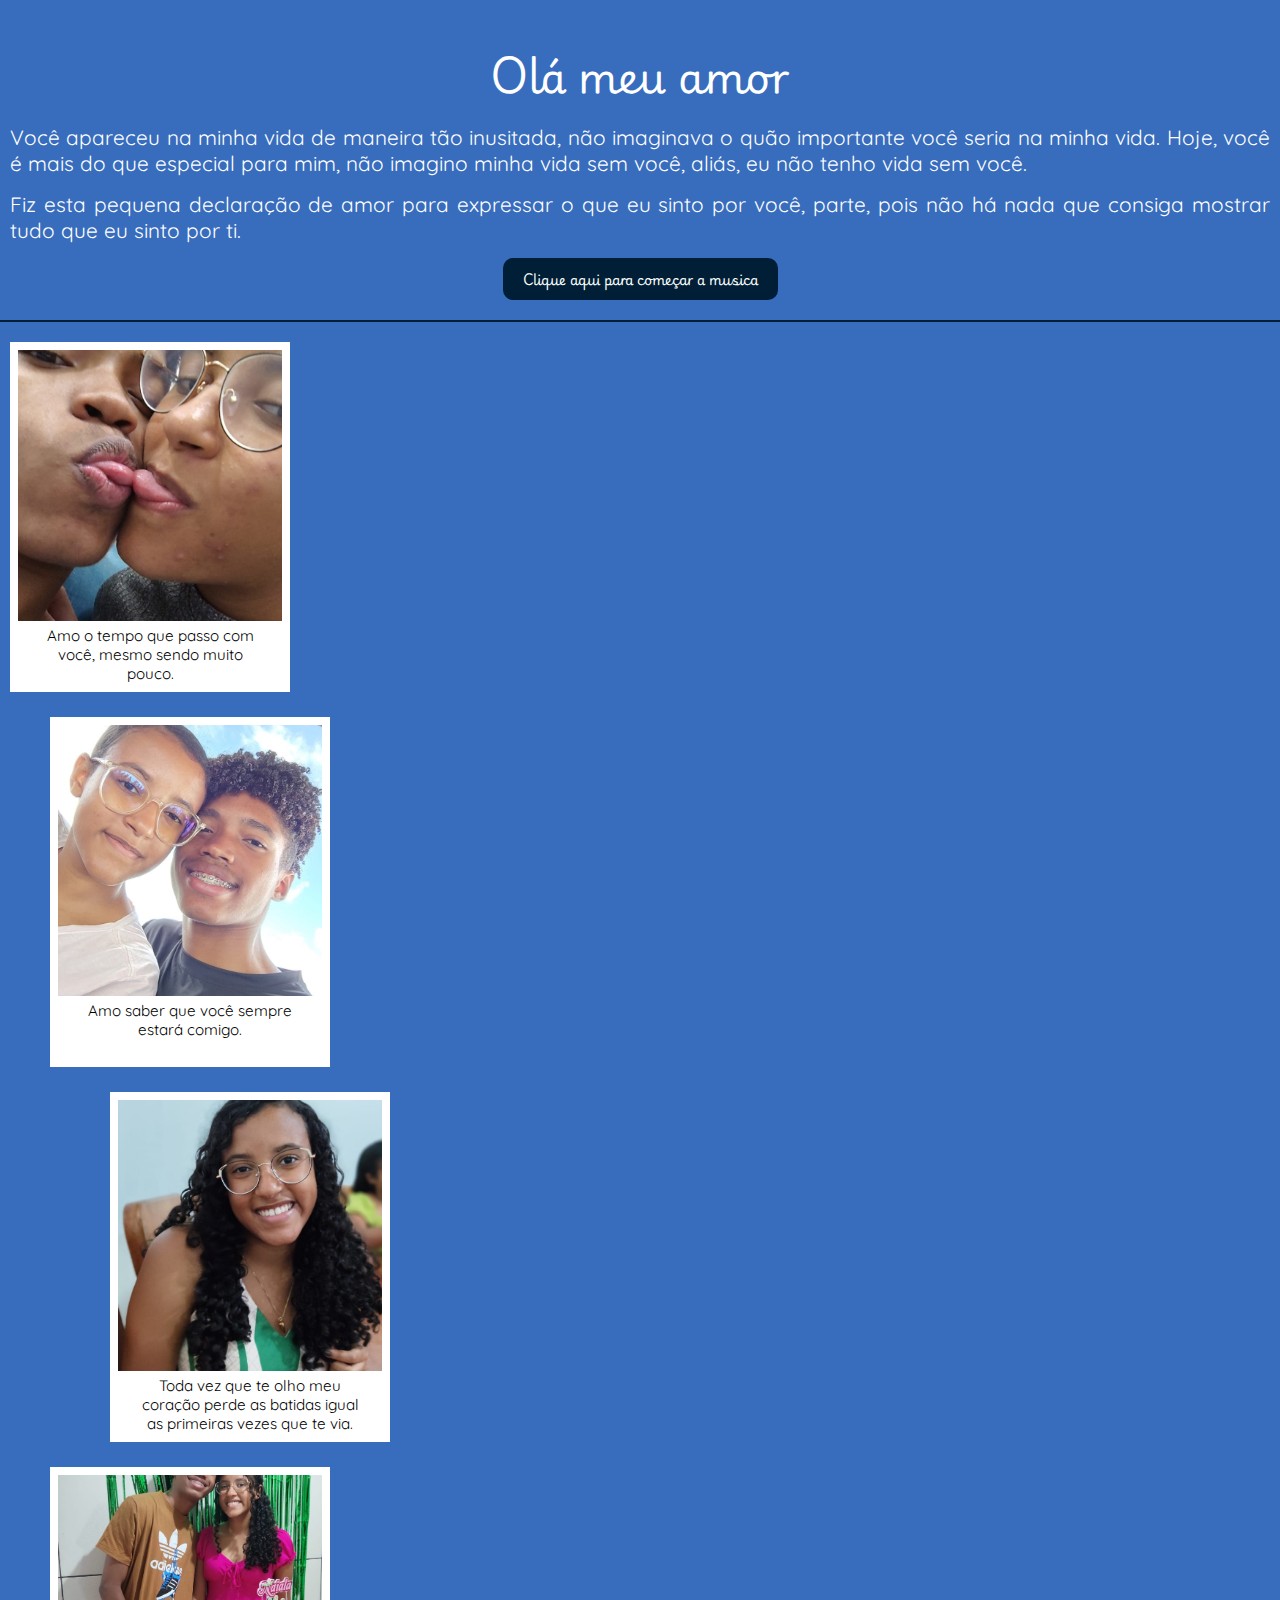
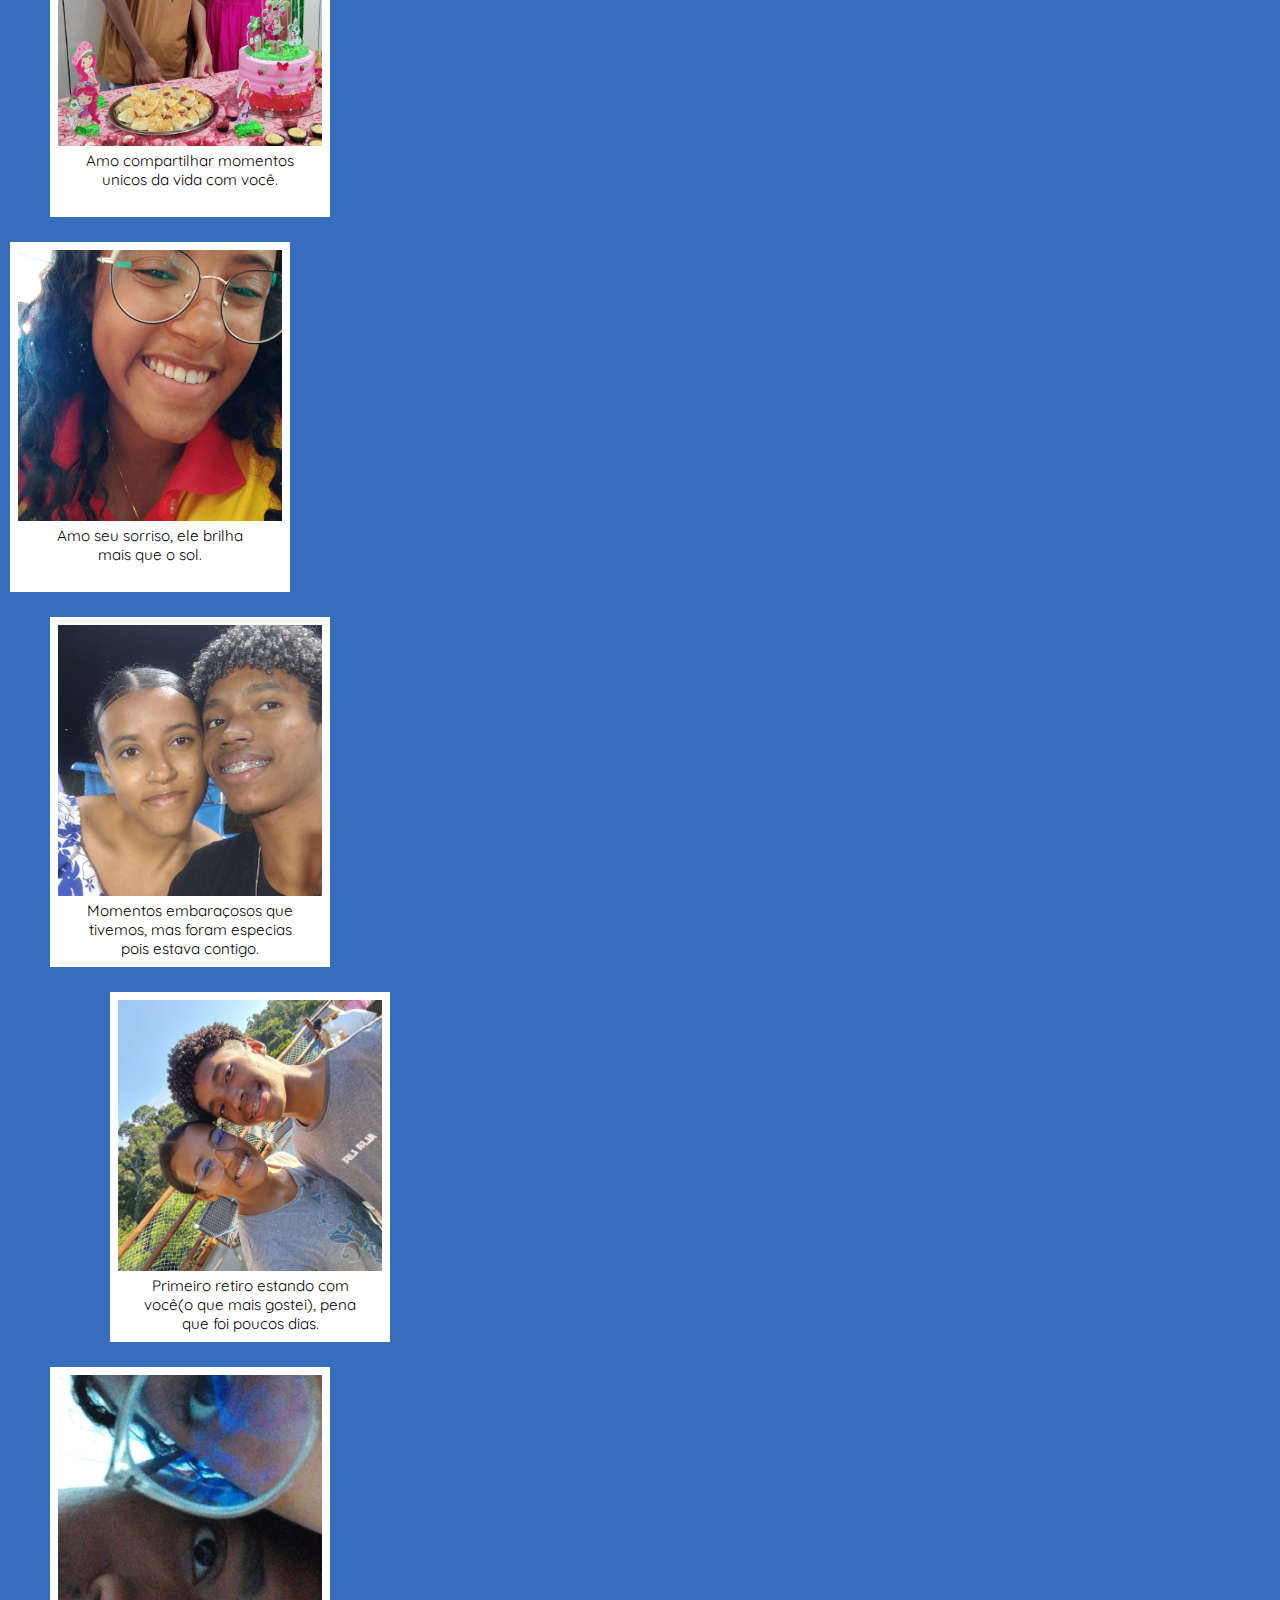
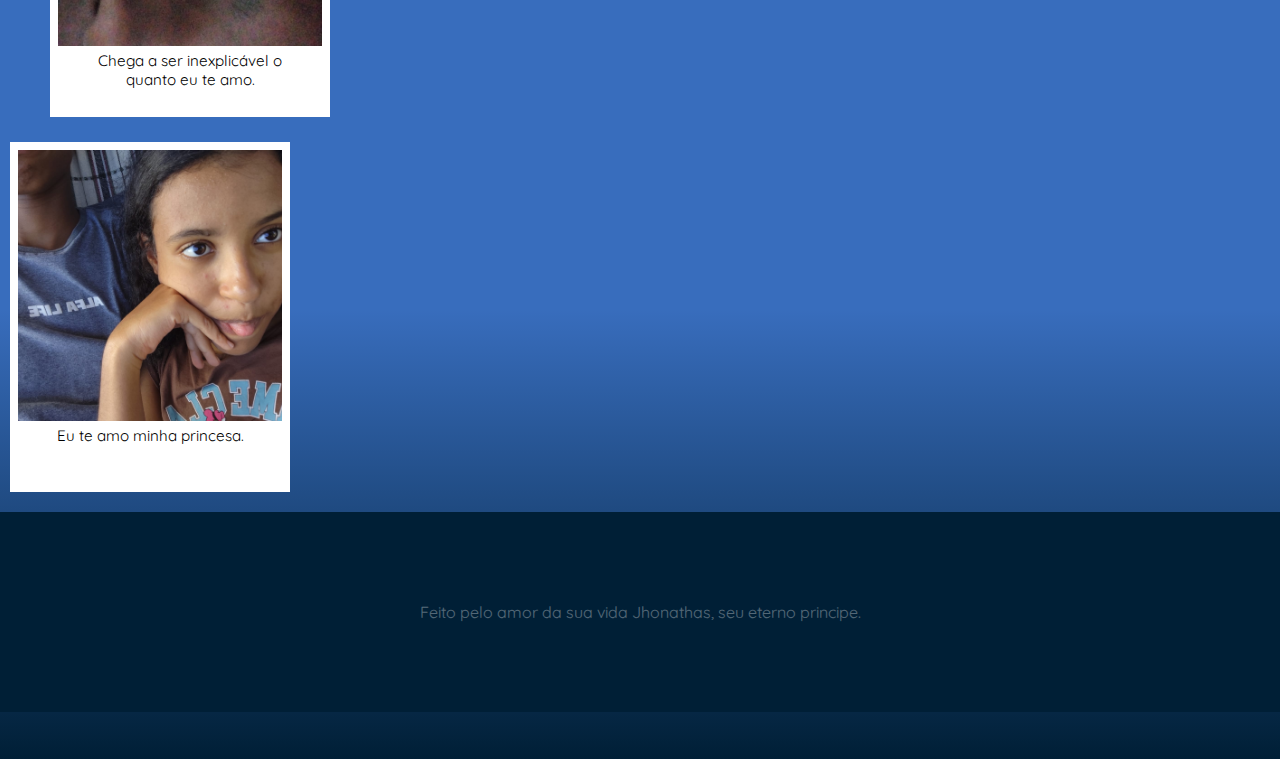
==== index.html @ bfcbef0d "versao 1" ====
<!DOCTYPE html>
<html lang="pt-br">

<head>
    <meta charset="UTF-8">
    <meta name="viewport" content="width=device-width, initial-scale=1.0">
    <title>Sentimento de amor</title>
    <link rel="stylesheet" href="src/style.css">
    <link rel="icon" href="src/img/png-transparent-blue-heart-art-heart-blue-love-emoji-heart-love-blue-color-removebg-preview.png" type="image/x-icon">
</head>

<body>
    <main>
        <section class="textIntro">
            <h1>Olá meu amor</h1>
            <p>Você apareceu na minha vida de maneira tão inusitada,
                não imaginava o quão importante você seria na minha vida. Hoje, você é mais do que especial para mim,
                não
                imagino minha
                vida sem você, aliás, eu não tenho vida sem você.</p>
            <p>Fiz esta pequena declaração de amor para expressar o que eu sinto por você, parte, pois não há nada que
                consiga mostrar tudo que eu sinto por ti.</p>
            <audio id="audioPlayer"
                src="src/audio/Áudio do WhatsApp de 2025-02-25 à(s) 20.16.45_b1f5170b.mp3" type="mp3">
            </audio>
            <button onclick="começarAudio()">Clique aqui para começar a musica</button>
        </section>
        <hr>
        <section class="fotos">
            <div class="card">
                <div class="img-card">
                    <img src="src/img/Imagem do WhatsApp de 2025-02-25 à(s) 17.56.39_9ca55180.jpg" alt="card fotos">
                </div>
                <p>Amo o tempo que passo com você, mesmo sendo muito pouco.</p>
            </div>

            <dii class="card dois">
                <div class="img-card">
                    <img src="src/img/Imagem do WhatsApp de 2025-02-25 à(s) 17.56.40_5b5b7c7b.jpg" alt="card fotos">
                </div>
                <p>Amo saber que você sempre estará comigo.</p>
            </dii>
            <dii class="card tres">
                <div class="img-card">
                    <img src="src/img/Imagem do WhatsApp de 2025-02-25 à(s) 17.56.40_c260536b.jpg" alt="card fotos">
                </div>
                <p>Toda vez que te olho meu coração perde as batidas igual as primeiras vezes que te via.</p>
            </dii>
            <dii class="card quatro">
                <div class="img-card">
                    <img src="src/img/Imagem do WhatsApp de 2025-02-25 à(s) 17.56.41_6068df06.jpg" alt="card fotos">
                </div>
                <p>Amo compartilhar momentos unicos da vida com você.</p>
            </dii>
            <dii class="card cinco">
                <div class="img-card">
                    <img src="src/img/Imagem do WhatsApp de 2025-02-25 à(s) 17.56.41_78482e1c.jpg" alt="card fotos">
                </div>
                <p>Amo seu sorriso, ele brilha mais que o sol.</p>
            </dii>
            <dii class="card seis">
                <div class="img-card">
                    <img src="src/img/Imagem do WhatsApp de 2025-02-25 à(s) 17.56.41_dcea48b6.jpg" alt="card fotos">
                </div>
                <p>Momentos embaraçosos que tivemos, mas foram especias pois estava contigo.</p>
            </dii>
            <dii class="card sete">
                <div class="img-card">
                    <img src="src/img/Imagem do WhatsApp de 2025-02-25 à(s) 17.56.42_64e5547e.jpg" alt="card fotos">
                </div>
                <p>Primeiro retiro estando com você(o que mais gostei), pena que foi poucos dias.</p>
            </dii>
            <dii class="card oito">
                <div class="img-card">
                    <img src="src/img/Imagem do WhatsApp de 2025-02-25 à(s) 17.56.42_228e6f34.jpg" alt="card fotos">
                </div>
                <p>Chega a ser inexplicável o quanto eu te amo.</p>
            </dii>
            <dii class="card nove">
                <div class="img-card">
                    <img src="src/img/Imagem do WhatsApp de 2025-02-25 à(s) 17.56.43_8bff7e84.jpg" alt="card fotos">
                </div>
                <p>Eu te amo minha princesa.</p>
            </dii>
        </section>
    </main>

    <footer>
        <p>Feito pelo amor da sua vida Jhonathas, seu eterno principe.</p>
    </footer>

    <script>
        // Função para iniciar o áudio a partir de um tempo específico
        function começarAudio() {
            var audio = document.getElementById("audioPlayer");
            audio.currentTime = 29; // O áudio começará aos 30 segundos
            audio.play(); // Reproduz o áudio
        }
    </script>
</body>

</html>
---- src/style.css ----
@import url('https://fonts.googleapis.com/css2?family=Luckiest+Guy&family=Playwrite+IT+Moderna:wght@100..400&family=Poppins:ital,wght@0,100;0,200;0,300;0,400;0,500;0,600;0,700;0,800;0,900;1,100;1,200;1,300;1,400;1,500;1,600;1,700;1,800;1,900&family=Roboto:ital,wght@0,100..900;1,100..900&display=swap');
@import url('https://fonts.googleapis.com/css2?family=Luckiest+Guy&family=Playwrite+IT+Moderna:wght@100..400&family=Poppins:ital,wght@0,100;0,200;0,300;0,400;0,500;0,600;0,700;0,800;0,900;1,100;1,200;1,300;1,400;1,500;1,600;1,700;1,800;1,900&family=Quicksand:wght@300..700&family=Roboto:ital,wght@0,100..900;1,100..900&display=swap');

* {
    margin: 0;
    padding: 0;
    box-sizing: border-box;
}

body {
    background-color: #386dbd;
}

.textIntro {
    display: flex;
    flex-direction: column;
    gap: 15px;
    align-items: center;
    text-align: justify;
    padding: 40px 10px 20px;
    font-size: 1.3rem;
    color: #ffffff;
}

h1 {
    font-family: "Playwrite IT Moderna", sans-serif;
}

p {
    font-family: "Quicksand", sans-serif;
}

.fotos {
    display: flex;
    flex-direction: column;
    gap: 25px;
}

.fotos::after {
    content: "";
    position: absolute;
    bottom: -3059px;
    right: 0;
    width: 100%;
    height: 50%;
    /* A altura do degradê */
    background: linear-gradient(to bottom, rgba(255, 255, 255, 0), #001f36);
}

.card {
    z-index: 1;
    display: flex;
    align-items: center;
    flex-direction: column;
    padding: 8px 8px 3px;
    gap: 5px;
    width: 280px;
    height: 350px;
    background-color: #ffffff;
    margin-left: 10px;
    text-align: center;
    box-shadow: 1px black;
}

.card p {
    width: 220px;
    font-size: 0.95rem;
}

.img-card {
    width: 100%;
    height: 80%;

}

img {
    width: 100%;
    height: 100%;
    object-fit: cover;
}

.dois,
.quatro,
.seis,
.oito {
    margin-left: 50px;
}

.tres,
.sete {
    margin-left: 110px;
}

footer {
    display: flex;
    flex-direction: column;
    justify-content: center;
    align-items: center;
    text-align: center;
    background-color: #001f36;
    height: 200px;
    margin-top: 20px;
    color: #ffffff;
}

hr {
    margin-bottom: 20px;
    border: none;
    height: 1.5px;
    background-color: #001f36;
}

button {
    border: none;
    padding: 10px 20px;
    border-radius: 10px;
    background-color: #001f36;
    color: #ffffff;
    font-family: "Playwrite IT Moderna", sans-serif;
}
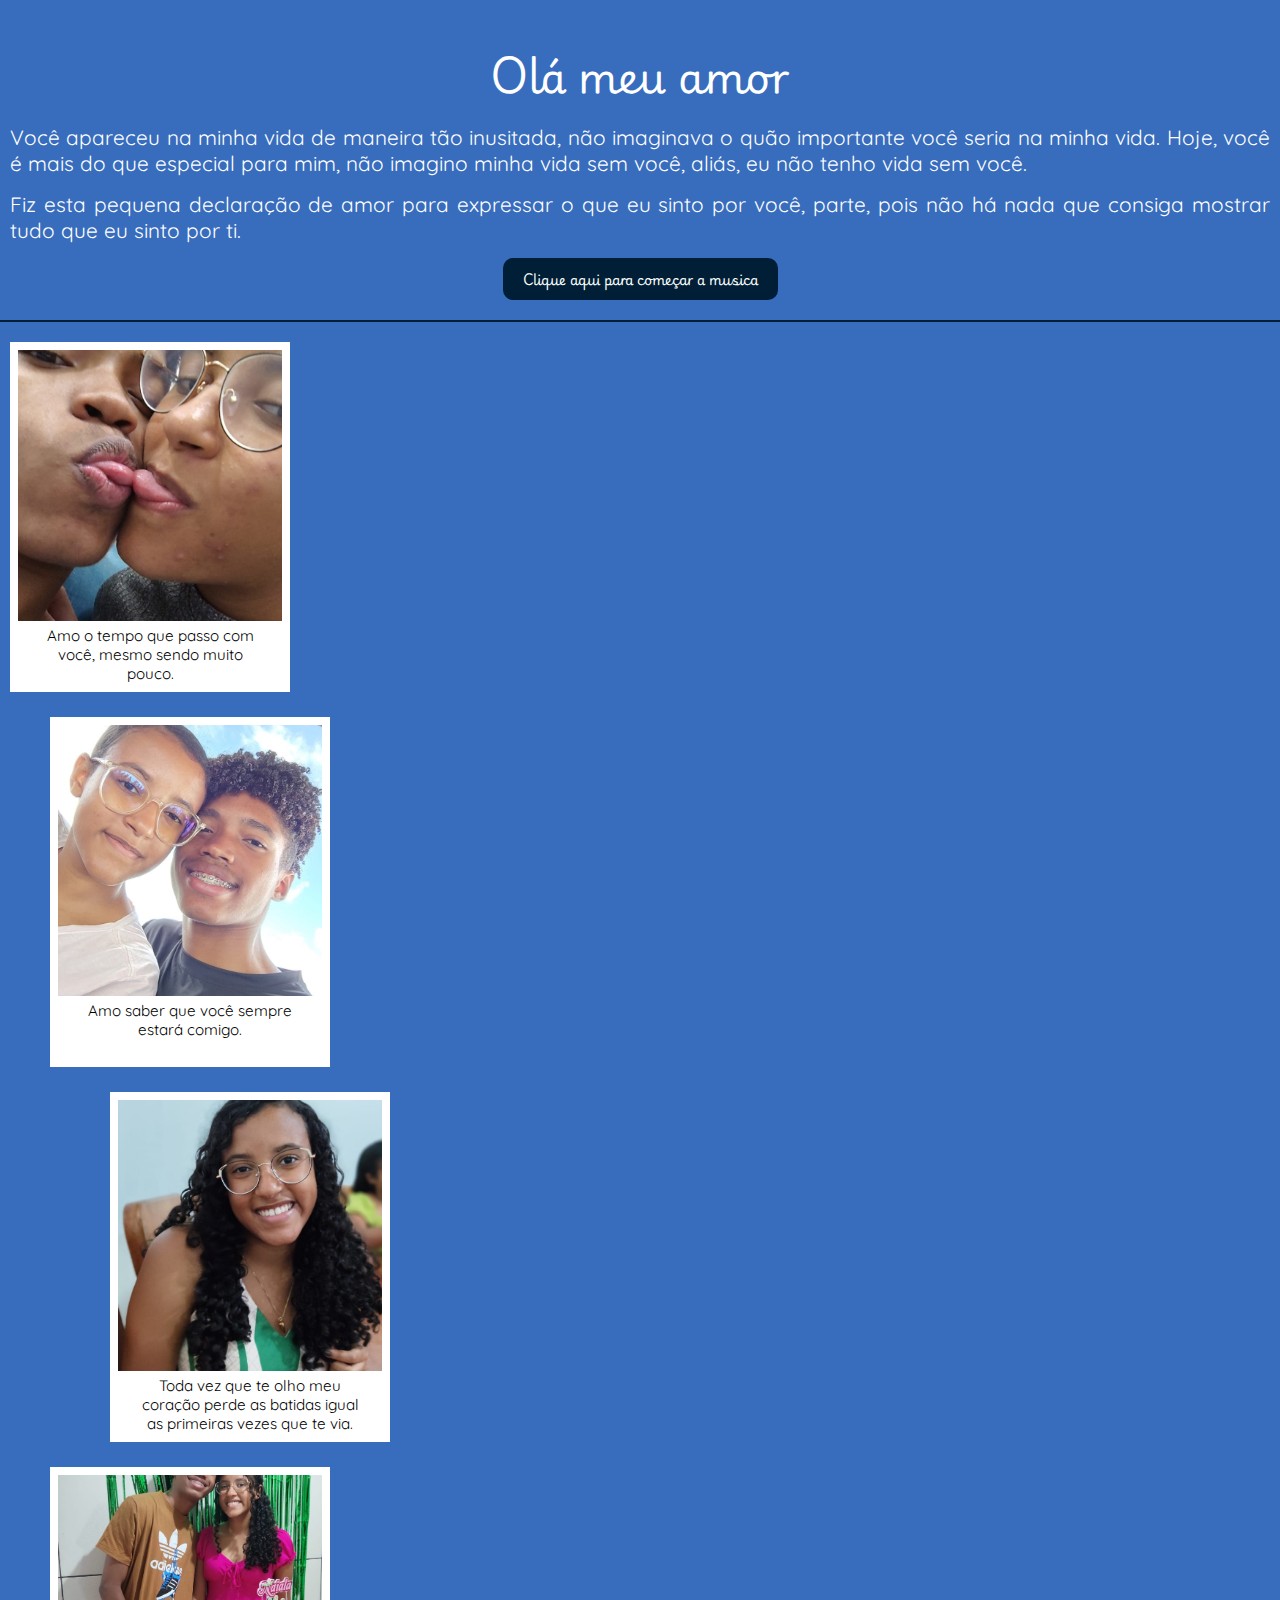
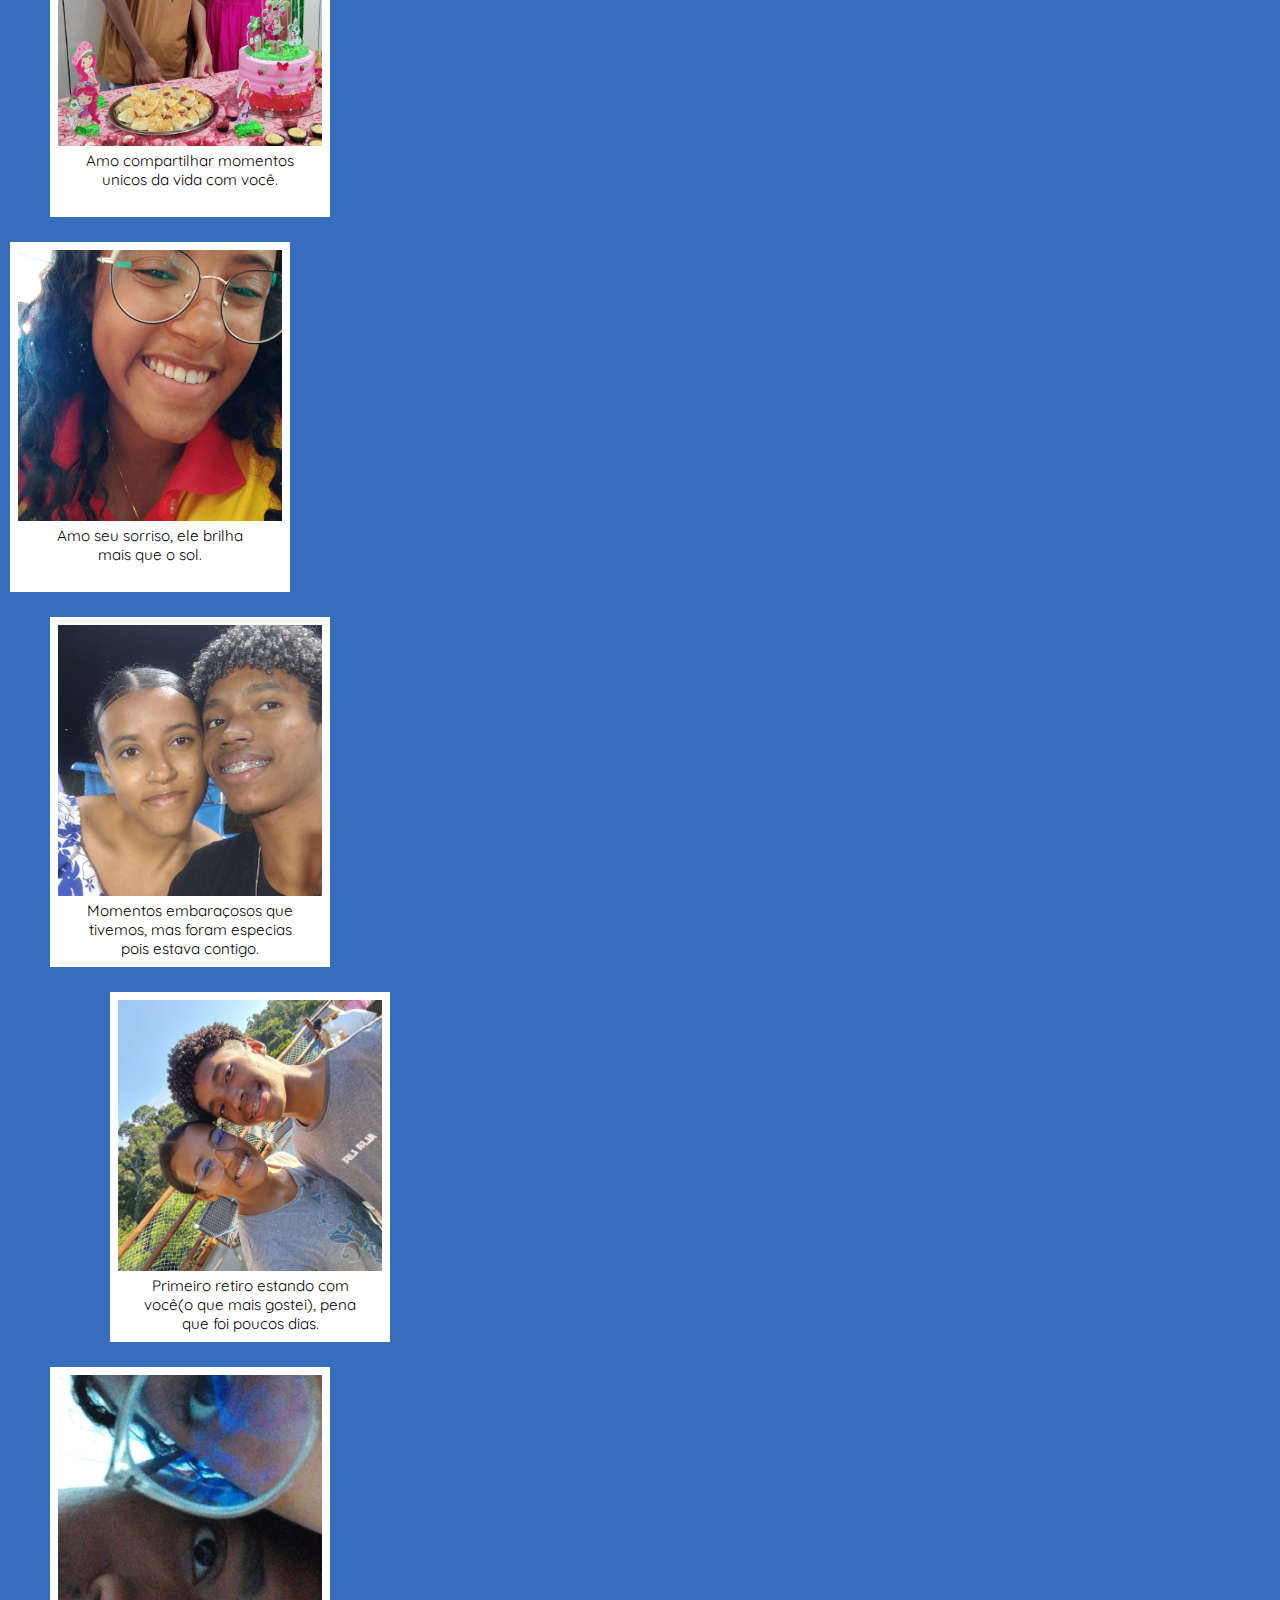
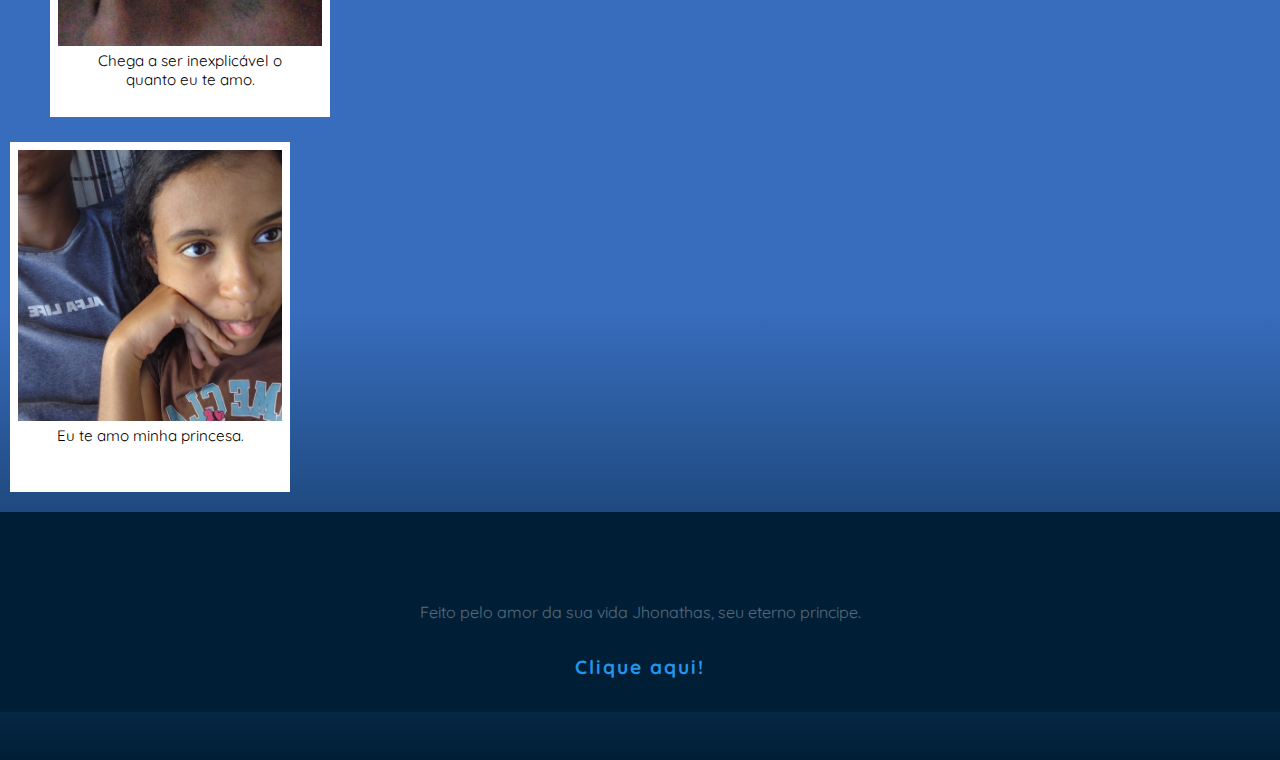
==== commit 2c0f73c7: "versao 2" ====
--- a/index.html
+++ b/index.html
@@ -87,6 +87,7 @@
 
     <footer>
         <p>Feito pelo amor da sua vida Jhonathas, seu eterno principe.</p>
+        <a href="jogo.html">Clique aqui!</a>
     </footer>
 
     <script>
--- a/src/style.css
+++ b/src/style.css
@@ -39,7 +39,7 @@
 .fotos::after {
     content: "";
     position: absolute;
-    bottom: -3059px;
+    bottom: -3060px;
     right: 0;
     width: 100%;
     height: 50%;
@@ -117,4 +117,25 @@
     background-color: #001f36;
     color: #ffffff;
     font-family: "Playwrite IT Moderna", sans-serif;
+}
+
+button:active {
+    background-color: #2395ec;
+    color: black;
+    scale: 0.95;
+}
+
+a {
+    text-decoration: none;
+    margin-bottom: -110px;
+    position: absolute;
+    font-size: 1.2rem;
+    font-family: "Quicksand", sans-serif;
+    font-weight: bold;
+    color: #2395ec;
+    letter-spacing: 2px;
+}
+
+a:active {
+    color: #de23ec;
 }